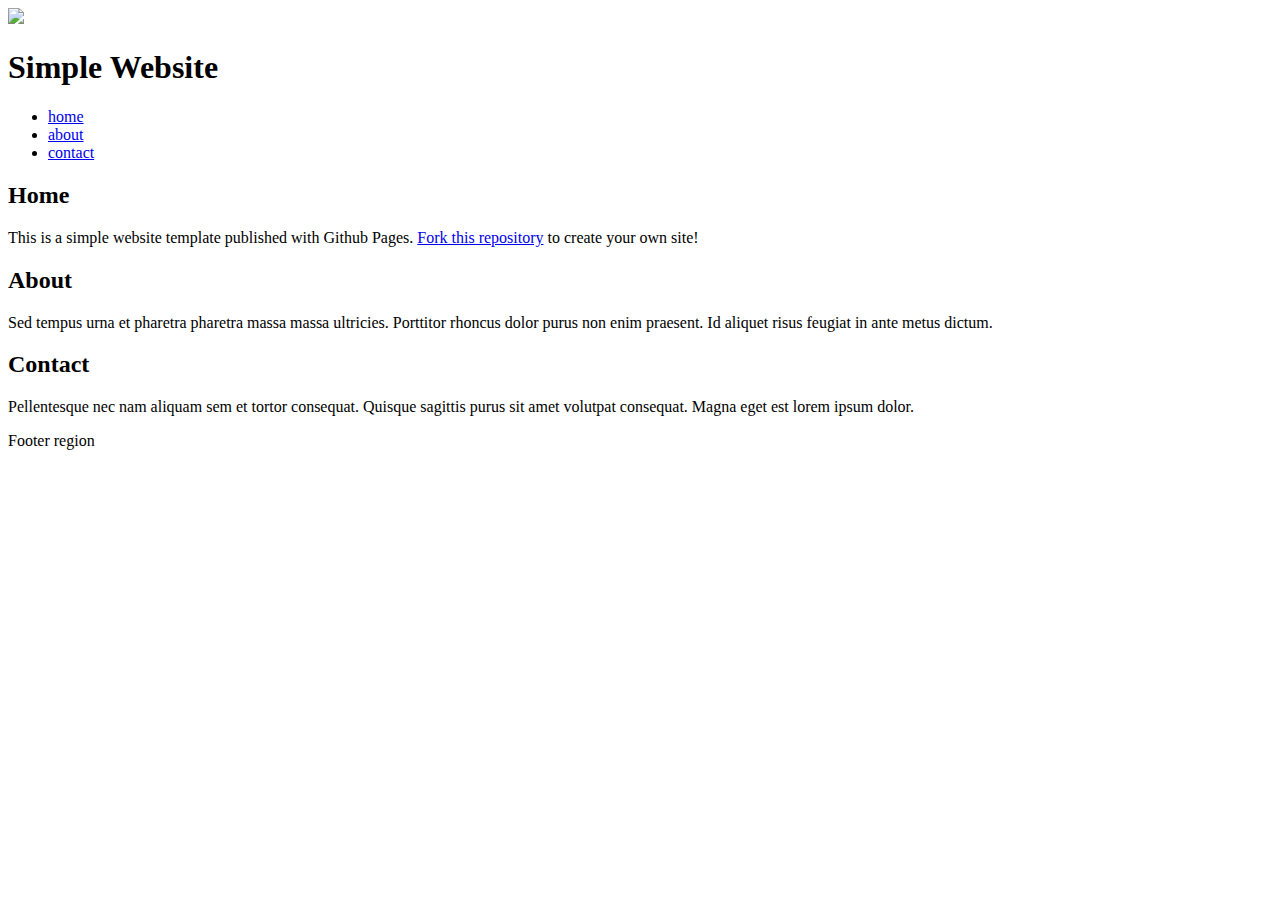
==== index.html @ 4c0a1387 "Update index.html" ====
<!doctype html>
<html>
  <head>
    <!-- Page setup -->
    <meta charset="utf-8">
    <title>Hello</title>
    <meta name="description" content="A brief description of your site for search engines">
    <meta name="author" content="Information about the author here">
    <meta name="viewport" content="width=device-width, initial-scale=1, maximum-scale=1, user-scalable=no"/>
    <link rel="icon" type="image/png" href="favicon.png">
  
    <!-- Stylesheets -->
    <!-- Reset default styles and add support for google fonts -->
    <link href="https://cdnjs.cloudflare.com/ajax/libs/normalize/8.0.1/normalize.min.css" rel="stylesheet" type="text/css" />
    <link href="http://fonts.googleapis.com/css?family=Roboto" rel="stylesheet" type="text/css" />
   
    <!-- Custom styles -->
    <link href="style.css" rel="stylesheet" type="text/css" />

    <!-- jQuery -->
    <script src="https://code.jquery.com/jquery-3.4.1.min.js" integrity="sha256-CSXorXvZcTkaix6Yvo6HppcZGetbYMGWSFlBw8HfCJo=" crossorigin="anonymous"></script>    

    <!-- Want to add Bootstrap? -->
    <!-- Visit: https://getbootstrap.com/docs/4.3/getting-started/introduction/ -->
    
  </head>
  
  <body>

    <header id="header">
      <img src="logo.jpg">
      <h1>Simple Website</h1>
      
      <!-- Menu link fragment #id should match a div id. Example: <a href="#home"> links to <div id="home"></div>  -->
      <ul class="main-menu">
        <li><a href="#home">home</a></li>
        <li><a href="#about">about</a></li>
        <li><a href="#contact">contact</a></li>
      </ul>                 
    </header>
   
    <div id="container">
      <div class="inner">
        <div id="content"> 
          
          <div id="home" class="content-region hide">
            <h2>Home</h2>
            <p>
              This is a simple website template published with Github Pages. <a href="https://github.com/cpl-makerlab/simple-website-template">Fork this repository</a> to create your own site!
            </p>
          </div>
          
          <div id="about" class="content-region hide">
            <h2>About</h2>
            <p>
              Sed tempus urna et pharetra pharetra massa massa ultricies. Porttitor rhoncus dolor purus non enim praesent. Id aliquet risus feugiat in ante metus dictum. 
            </p>
          </div>
          
          <div id="contact" class="content-region hide">
            <h2>Contact</h2>
            <p>
              Pellentesque nec nam aliquam sem et tortor consequat. Quisque sagittis purus sit amet volutpat consequat. Magna eget est lorem ipsum dolor. 
            </p>
          </div>
          
        </div>
      </div>
    </div>

    <footer>  
      Footer region
    </footer>
    
    <!-- Load additional JS scripts here -->
    <script type="text/javascript" src="script.js"></script>
    
  </body>
</html>
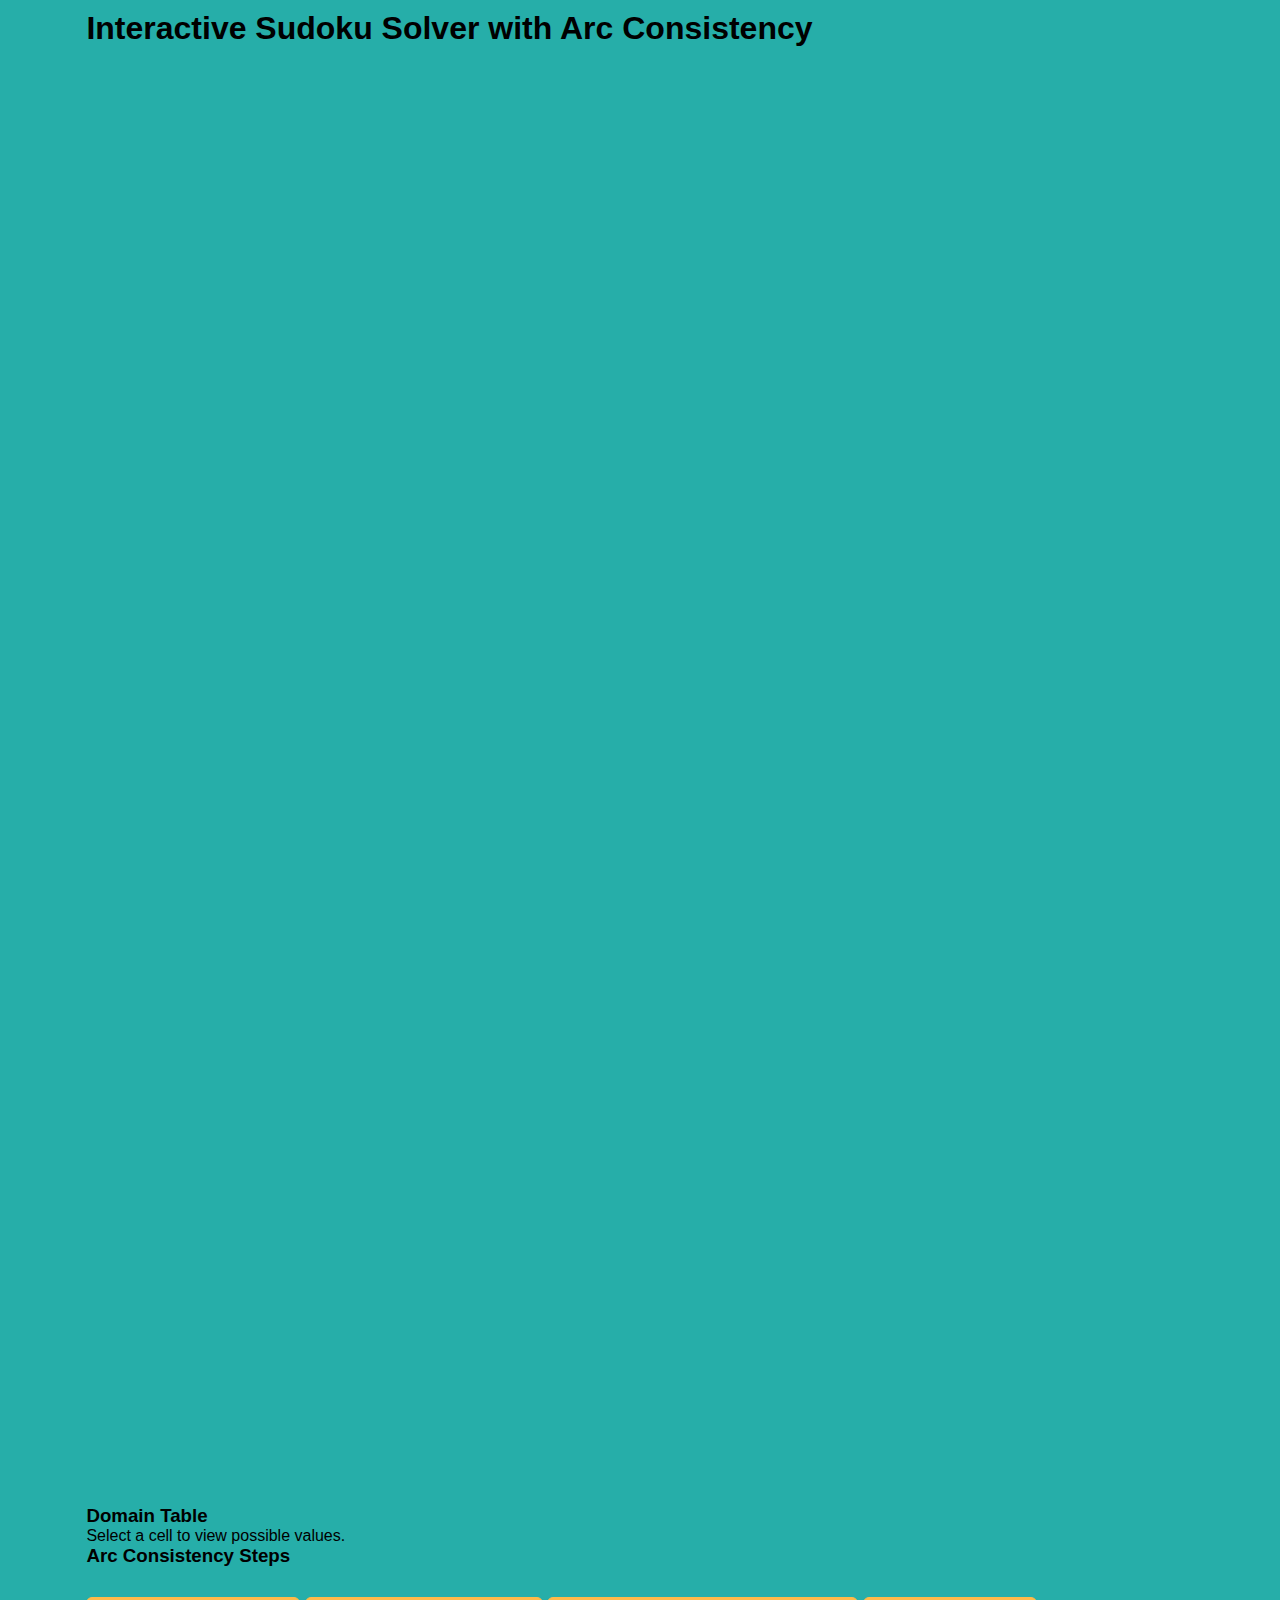
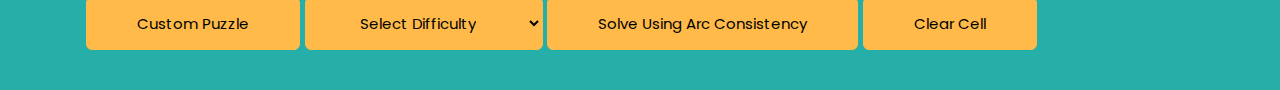
==== commit 17990aaf: "Update index.html" ====
--- a/index.html
+++ b/index.html
@@ -1,79 +1,39 @@
-<!doctype html>
-<html>
-  <head>
-    <!-- Page setup -->
-    <meta charset="utf-8">
-    <title>Hello</title>
-    <meta name="description" content="A brief description of your site for search engines">
-    <meta name="author" content="Information about the author here">
-    <meta name="viewport" content="width=device-width, initial-scale=1, maximum-scale=1, user-scalable=no"/>
-    <link rel="icon" type="image/png" href="favicon.png">
-  
-    <!-- Stylesheets -->
-    <!-- Reset default styles and add support for google fonts -->
-    <link href="https://cdnjs.cloudflare.com/ajax/libs/normalize/8.0.1/normalize.min.css" rel="stylesheet" type="text/css" />
-    <link href="http://fonts.googleapis.com/css?family=Roboto" rel="stylesheet" type="text/css" />
-   
-    <!-- Custom styles -->
-    <link href="style.css" rel="stylesheet" type="text/css" />
-
-    <!-- jQuery -->
-    <script src="https://code.jquery.com/jquery-3.4.1.min.js" integrity="sha256-CSXorXvZcTkaix6Yvo6HppcZGetbYMGWSFlBw8HfCJo=" crossorigin="anonymous"></script>    
-
-    <!-- Want to add Bootstrap? -->
-    <!-- Visit: https://getbootstrap.com/docs/4.3/getting-started/introduction/ -->
-    
-  </head>
-  
-  <body>
-
-    <header id="header">
-      <img src="logo.jpg">
-      <h1>Simple Website</h1>
-      
-      <!-- Menu link fragment #id should match a div id. Example: <a href="#home"> links to <div id="home"></div>  -->
-      <ul class="main-menu">
-        <li><a href="#home">home</a></li>
-        <li><a href="#about">about</a></li>
-        <li><a href="#contact">contact</a></li>
-      </ul>                 
-    </header>
-   
-    <div id="container">
-      <div class="inner">
-        <div id="content"> 
-          
-          <div id="home" class="content-region hide">
-            <h2>Home</h2>
-            <p>
-              This is a simple website template published with Github Pages. <a href="https://github.com/cpl-makerlab/simple-website-template">Fork this repository</a> to create your own site!
-            </p>
+<!DOCTYPE html>
+<html lang="en">
+<head>
+    <meta charset="UTF-8">
+    <meta name="viewport" content="width=device-width, initial-scale=1.0">
+    <title>Interactive Sudoku Solver</title>
+    <link rel="stylesheet" href="style.css">
+</head>
+<body>
+    <div class="container">
+        <h1>Interactive Sudoku Solver with Arc Consistency</h1>
+        <div class="sudoku-container">
+            <div id="sudokuBoard" class="sudoku-board"></div>
+            <div class="domain-table">
+                <h3>Domain Table</h3>
+                <div id="domainTable">Select a cell to view possible values.</div>
+            </div>
+            <div id="logColumn" class="log-column">
+              <h3>Arc Consistency Steps</h3>
+              <div id="logSteps"></div>
           </div>
-          
-          <div id="about" class="content-region hide">
-            <h2>About</h2>
-            <p>
-              Sed tempus urna et pharetra pharetra massa massa ultricies. Porttitor rhoncus dolor purus non enim praesent. Id aliquet risus feugiat in ante metus dictum. 
-            </p>
-          </div>
-          
-          <div id="contact" class="content-region hide">
-            <h2>Contact</h2>
-            <p>
-              Pellentesque nec nam aliquam sem et tortor consequat. Quisque sagittis purus sit amet volutpat consequat. Magna eget est lorem ipsum dolor. 
-            </p>
-          </div>
-          
         </div>
-      </div>
+        <div class="controls">
+            <button onclick="generatePuzzle('custom')" class="btn">Custom Puzzle</button>
+            <select id="difficultySelect" class="btn" onchange="generatePuzzle(this.value)">
+                <option value="default">Select Difficulty</option>
+                <option value="very_easy">Very Easy</option>
+                <option value="easy">Easy</option>
+                <option value="medium">Medium</option>
+                <option value="hard">Hard</option>
+                <option value="hell">Hell Mode</option>
+            </select>
+            <button class="btn" onclick="applyArcConsistencyToSolve()">Solve Using Arc Consistency</button>
+            <button id="clearCellButton" class="btn" onclick="clearSelectedCell()">Clear Cell</button>
+        </div>
     </div>
-
-    <footer>  
-      Footer region
-    </footer>
-    
-    <!-- Load additional JS scripts here -->
-    <script type="text/javascript" src="script.js"></script>
-    
-  </body>
+    <script src="script.js"></script>
+</body>
 </html>
--- a/style.css
+++ b/style.css
@@ -0,0 +1,276 @@
+@import url('https://fonts.googleapis.com/css2?family=Montserrat&family=Poppins&display=swap');
+@import url('https://fonts.googleapis.com/css2?family=Pacifico&display=swap');
+@import url('https://fonts.googleapis.com/css2?family=Poppins&display=swap');
+@import url('https://fonts.googleapis.com/css2?family=Poppins:ital,wght@0,500;1,400&display=swap');
+*{
+    margin: 0;
+    padding: 0;
+    font-family: sans-serif;
+    box-sizing: border-box;
+}
+html{
+    scroll-behavior: smooth;
+}
+body{
+    background: #26aea9;
+    position: relative;
+}
+#header{
+    width: 100%;
+    height: 100vh;
+    background-image: url(edit.jpg);
+    background-size: cover;
+    background-position: center top;
+}
+.logo{
+    font-family: 'Pacifico';
+    text-align: left;
+    font-size: 40px;
+    color: #20a39e;
+}
+.container a{
+    text-decoration: none;
+}
+.container{
+    padding: 10px 6.75%;
+}
+nav{
+    display: flex;
+    justify-content: space-between;
+    flex-wrap: wrap;
+}
+nav ul li{
+    display: inline-block;
+    list-style: none;
+    margin: 10px 20px;
+    
+}
+nav ul li a{
+    color: #20a39e;
+    text-decoration: none;
+    font-size: 19px;
+    font-family: 'Montserrat',sans-serif;
+    transition: .25s ease;
+}
+nav ul li:hover a:hover {
+    color: #ffba49;
+    box-shadow: 0 2px 0 0 currentcolor;
+  }
+.header-text{
+    margin-top: 20%;
+    font-size: 20px;
+  }
+.header-text h1{
+    font-size: 60px;
+    margin-top: 20px;
+    font-family: "Montserrat",sans-serif;
+}
+.header-text h1 span{
+    color:#20a39e;
+    font-family: "Montserrat",sans-serif; 
+}
+#block{
+    text-align: center;
+    font-size: 25px;
+    padding: 40px 10%;
+    margin: 20px;
+}
+.text{
+    font-family:'Montserrat';
+    color: black;
+}
+/*----------about---------*/
+/*style="width: 540px; height: 700px;*/
+#about{
+    padding: 80px 0;
+    color: #ffba49;
+    background-color: rgb(217, 232,200);
+}
+.row{
+    display: flex;
+    flex-wrap: wrap;
+    justify-content: space-between;
+}
+.col1{
+    flex-basis: 15%;
+    padding-left: 30px;
+}
+.col1 img{
+    width: 100%;
+    border-radius: 25px;
+}
+.col2{
+    flex-basis: 50%;
+    padding-right: 50px;
+}
+.sub-title{
+    font-family: "Poppins";
+    font-size: 50px;
+    font-weight: 600;
+    color: black;
+    margin-bottom: 25px;
+
+}
+.info{
+    font-size: 25px;
+    color: black;
+    font-family: "Poppins";
+    margin-bottom: 20px;
+}
+.heading{
+    font-size: 35px;
+    color: black;
+    font-family: "Poppins";
+    font-weight: 600;
+    margin-bottom: 25px;
+}
+
+/*----------contact---------*/
+#contact{
+    padding: 40px 10%;
+    margin: 20px;
+}
+.subtitle{
+    font-size: 50px;
+    font-family: "Poppins";
+
+}
+.left{
+    flex-basis: 35%;
+}
+.right{
+    flex-basis: 60%;    
+}
+.left p {
+    font-size: 15px;
+    font-family: "Poppins";
+    margin-top: 30px;
+}
+.left p i{
+    color: #ffba49;
+    font-size: 25px;
+    margin-right: 15px;
+
+
+}
+.social{
+    margin-top: 30px;
+}
+.social a{
+    text-decoration: none;
+    font-size: 30px;
+    color: black;
+    margin-right: 15px;
+    display: inline-block;
+    transition: transform 0.5s;
+
+}
+.social a:hover{
+    color: #ffba49;
+    transform: translateY(-10px);
+}
+
+.btn{
+    display: block;
+    margin: 30px auto;
+    width: fit-content;
+    border: 1px solid #ffba49 ;
+    padding: 14px 50px;
+    border-radius: 6px;
+    text-decoration: none;
+    color: black;
+    transition: background 0.25s;
+    display: inline-block;
+    background-color: #ffba49;
+    font-family: "Poppins";
+    font-size: 15px;
+    transition: transform 0.5s;
+}
+.btn:hover{
+    transform: translateY(-8px);
+}
+
+.right form{
+    width: 100%;
+}
+form input, form textarea{
+    width: 100%;
+    border: 0;
+    outline: none;
+    background:rgb(217, 232,200);
+    padding: 15px;
+    margin: 15px 0;
+    color: black;
+    font-size: 20px;
+    border-radius: 6px;
+    font-family: "Poppins";
+}
+form .btn{
+    margin-top: 20px;
+    cursor: pointer;
+
+}
+#copyright{
+    width: 100%;
+    text-align: center;
+    padding: 20px 0;
+    background-color: rgb(217, 232,200);
+    margin-top: 20px;
+    bottom: 0;
+    left: 0;
+    z-index: 999;
+}
+#msg{
+   color: #ffba49; 
+   display: block;
+   margin-top: -15px;
+   font-family: "Poppins";
+   font-size: medium;
+}
+#return-to-top {
+    position: fixed;
+    bottom: 20px;
+    right: 20px;
+    background: rgb(0, 0, 0);
+    background: rgba(0, 0, 0, 0.7);
+    width: 50px;
+    height: 50px;
+    display: block;
+    text-decoration: none;
+    -webkit-border-radius: 35px;
+    -moz-border-radius: 35px;
+    border-radius: 35px;
+    display: none;
+    -webkit-transition: all 0.3s linear;
+    -moz-transition: all 0.3s ease;
+    -ms-transition: all 0.3s ease;
+    -o-transition: all 0.3s ease;
+    transition: all 0.3s ease;
+}
+#return-to-top i {
+    color: #fff;
+    margin: 0;
+    position: relative;
+    left: 16px;
+    top: 13px;
+    font-size: 19px;
+    -webkit-transition: all 0.3s ease;
+    -moz-transition: all 0.3s ease;
+    -ms-transition: all 0.3s ease;
+    -o-transition: all 0.3s ease;
+    transition: all 0.3s ease;
+}
+#return-to-top:hover {
+    background: rgba(0, 0, 0, 0.9);
+}
+#return-to-top:hover i {
+    color: #fff;
+    top: 5px;
+}
+
+/*-----------projects page----------*/
+.sub-header{
+    width: 100%;
+    height: 100vh;
+    background-color: rgb(217, 232,200);
+}
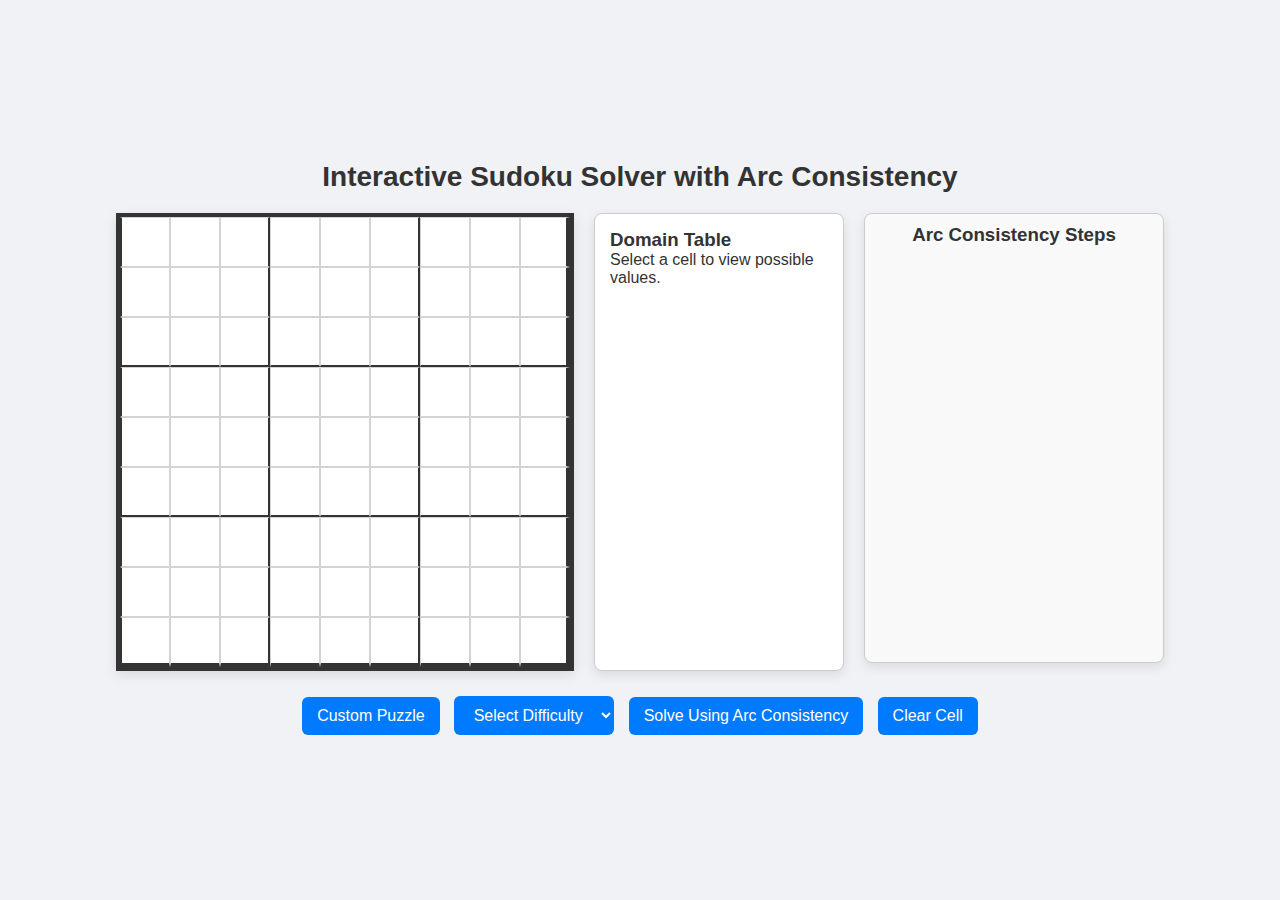
==== commit 0588639a: "Update index.html" ====
--- a/index.html
+++ b/index.html
@@ -28,7 +28,7 @@
                 <option value="easy">Easy</option>
                 <option value="medium">Medium</option>
                 <option value="hard">Hard</option>
-                <option value="hell">Hell Mode</option>
+                <option value="hell">Hell</option>
             </select>
             <button class="btn" onclick="applyArcConsistencyToSolve()">Solve Using Arc Consistency</button>
             <button id="clearCellButton" class="btn" onclick="clearSelectedCell()">Clear Cell</button>
--- a/style.css
+++ b/style.css
@@ -1,276 +1,206 @@
-@import url('https://fonts.googleapis.com/css2?family=Montserrat&family=Poppins&display=swap');
-@import url('https://fonts.googleapis.com/css2?family=Pacifico&display=swap');
-@import url('https://fonts.googleapis.com/css2?family=Poppins&display=swap');
-@import url('https://fonts.googleapis.com/css2?family=Poppins:ital,wght@0,500;1,400&display=swap');
-*{
-    margin: 0;
-    padding: 0;
-    font-family: sans-serif;
-    box-sizing: border-box;
-}
-html{
-    scroll-behavior: smooth;
-}
-body{
-    background: #26aea9;
-    position: relative;
-}
-#header{
-    width: 100%;
-    height: 100vh;
-    background-image: url(edit.jpg);
-    background-size: cover;
-    background-position: center top;
-}
-.logo{
-    font-family: 'Pacifico';
-    text-align: left;
-    font-size: 40px;
-    color: #20a39e;
-}
-.container a{
-    text-decoration: none;
-}
-.container{
-    padding: 10px 6.75%;
-}
-nav{
-    display: flex;
-    justify-content: space-between;
-    flex-wrap: wrap;
-}
-nav ul li{
-    display: inline-block;
-    list-style: none;
-    margin: 10px 20px;
-    
-}
-nav ul li a{
-    color: #20a39e;
-    text-decoration: none;
-    font-size: 19px;
-    font-family: 'Montserrat',sans-serif;
-    transition: .25s ease;
-}
-nav ul li:hover a:hover {
-    color: #ffba49;
-    box-shadow: 0 2px 0 0 currentcolor;
-  }
-.header-text{
-    margin-top: 20%;
-    font-size: 20px;
-  }
-.header-text h1{
-    font-size: 60px;
-    margin-top: 20px;
-    font-family: "Montserrat",sans-serif;
-}
-.header-text h1 span{
-    color:#20a39e;
-    font-family: "Montserrat",sans-serif; 
-}
-#block{
-    text-align: center;
-    font-size: 25px;
-    padding: 40px 10%;
-    margin: 20px;
-}
-.text{
-    font-family:'Montserrat';
-    color: black;
-}
-/*----------about---------*/
-/*style="width: 540px; height: 700px;*/
-#about{
-    padding: 80px 0;
-    color: #ffba49;
-    background-color: rgb(217, 232,200);
-}
-.row{
-    display: flex;
-    flex-wrap: wrap;
-    justify-content: space-between;
-}
-.col1{
-    flex-basis: 15%;
-    padding-left: 30px;
-}
-.col1 img{
-    width: 100%;
-    border-radius: 25px;
-}
-.col2{
-    flex-basis: 50%;
-    padding-right: 50px;
-}
-.sub-title{
-    font-family: "Poppins";
-    font-size: 50px;
-    font-weight: 600;
-    color: black;
-    margin-bottom: 25px;
-
-}
-.info{
-    font-size: 25px;
-    color: black;
-    font-family: "Poppins";
-    margin-bottom: 20px;
-}
-.heading{
-    font-size: 35px;
-    color: black;
-    font-family: "Poppins";
-    font-weight: 600;
-    margin-bottom: 25px;
-}
-
-/*----------contact---------*/
-#contact{
-    padding: 40px 10%;
-    margin: 20px;
-}
-.subtitle{
-    font-size: 50px;
-    font-family: "Poppins";
-
-}
-.left{
-    flex-basis: 35%;
-}
-.right{
-    flex-basis: 60%;    
-}
-.left p {
-    font-size: 15px;
-    font-family: "Poppins";
-    margin-top: 30px;
-}
-.left p i{
-    color: #ffba49;
-    font-size: 25px;
-    margin-right: 15px;
-
-
-}
-.social{
-    margin-top: 30px;
-}
-.social a{
-    text-decoration: none;
-    font-size: 30px;
-    color: black;
-    margin-right: 15px;
-    display: inline-block;
-    transition: transform 0.5s;
-
-}
-.social a:hover{
-    color: #ffba49;
-    transform: translateY(-10px);
-}
-
-.btn{
-    display: block;
-    margin: 30px auto;
-    width: fit-content;
-    border: 1px solid #ffba49 ;
-    padding: 14px 50px;
-    border-radius: 6px;
-    text-decoration: none;
-    color: black;
-    transition: background 0.25s;
-    display: inline-block;
-    background-color: #ffba49;
-    font-family: "Poppins";
-    font-size: 15px;
-    transition: transform 0.5s;
-}
-.btn:hover{
-    transform: translateY(-8px);
-}
-
-.right form{
-    width: 100%;
-}
-form input, form textarea{
-    width: 100%;
-    border: 0;
-    outline: none;
-    background:rgb(217, 232,200);
-    padding: 15px;
-    margin: 15px 0;
-    color: black;
-    font-size: 20px;
-    border-radius: 6px;
-    font-family: "Poppins";
-}
-form .btn{
-    margin-top: 20px;
-    cursor: pointer;
-
-}
-#copyright{
-    width: 100%;
-    text-align: center;
-    padding: 20px 0;
-    background-color: rgb(217, 232,200);
-    margin-top: 20px;
-    bottom: 0;
-    left: 0;
-    z-index: 999;
-}
-#msg{
-   color: #ffba49; 
-   display: block;
-   margin-top: -15px;
-   font-family: "Poppins";
-   font-size: medium;
-}
-#return-to-top {
-    position: fixed;
-    bottom: 20px;
-    right: 20px;
-    background: rgb(0, 0, 0);
-    background: rgba(0, 0, 0, 0.7);
-    width: 50px;
-    height: 50px;
-    display: block;
-    text-decoration: none;
-    -webkit-border-radius: 35px;
-    -moz-border-radius: 35px;
-    border-radius: 35px;
-    display: none;
-    -webkit-transition: all 0.3s linear;
-    -moz-transition: all 0.3s ease;
-    -ms-transition: all 0.3s ease;
-    -o-transition: all 0.3s ease;
-    transition: all 0.3s ease;
-}
-#return-to-top i {
-    color: #fff;
-    margin: 0;
-    position: relative;
-    left: 16px;
-    top: 13px;
-    font-size: 19px;
-    -webkit-transition: all 0.3s ease;
-    -moz-transition: all 0.3s ease;
-    -ms-transition: all 0.3s ease;
-    -o-transition: all 0.3s ease;
-    transition: all 0.3s ease;
-}
-#return-to-top:hover {
-    background: rgba(0, 0, 0, 0.9);
-}
-#return-to-top:hover i {
-    color: #fff;
-    top: 5px;
-}
-
-/*-----------projects page----------*/
-.sub-header{
-    width: 100%;
-    height: 100vh;
-    background-color: rgb(217, 232,200);
-}
+/* Reset basic styles for a cleaner look */
+* {
+  box-sizing: border-box;
+  margin: 0;
+  padding: 0;
+}
+
+body {
+  font-family: 'Trebuchet MS', 'Lucida Sans Unicode', 'Lucida Grande', 'Lucida Sans', Arial, sans-serif;
+  display: flex;
+  justify-content: center;
+  align-items: center;
+  min-height: 100vh;
+  background-color: #f0f2f5; /* Light gray for a modern look */
+  color: #333;
+}
+
+.container {
+  text-align: center;
+  max-width: 2000px;
+  width: 100%;
+  padding: 20px;
+}
+
+h1 {
+  font-size: 28px;
+  color: #333;
+  margin-bottom: 20px;
+}
+
+.sudoku-container {
+  display: flex;
+  justify-content: center;
+  gap: 20px;
+  margin-top: 20px;
+}
+
+.sudoku-board {
+  display: grid;
+  grid-template-columns: repeat(9, 50px);
+  grid-template-rows: repeat(9, 50px);
+  gap: 0;
+  border: 4px solid #333; /* Outer border */
+  box-shadow: 0 4px 12px rgba(0, 0, 0, 0.1);
+  background-color: #ffffff;
+}
+
+.cell {
+  width: 50px;
+  height: 50px;
+  display: flex;
+  align-items: center;
+  justify-content: center;
+  font-size: 20px;
+  font-weight: bold;
+  border: 1px solid #d3d3d3; /* Light border for each cell */
+  cursor: pointer;
+  background-color: #ffffff;
+  position: relative;
+  transition: background-color 0.2s;
+}
+
+/* Add thicker borders for each 3x3 subgrid */
+.cell:nth-child(3n+1):nth-of-type(1),
+.cell:nth-child(3n+1):nth-of-type(10),
+.cell:nth-child(3n+1):nth-of-type(19),
+.cell:nth-child(3n+1):nth-of-type(28),
+.cell:nth-child(3n+1):nth-of-type(37),
+.cell:nth-child(3n+1):nth-of-type(46),
+.cell:nth-child(3n+1):nth-of-type(55),
+.cell:nth-child(3n+1):nth-of-type(64),
+.cell:nth-child(3n+1):nth-of-type(73) {
+  border-left: 2px solid #333;
+}
+
+.cell:nth-child(3n) {
+  border-right: 2px solid #333;
+}
+
+.cell:nth-child(n+19):nth-child(-n+27),
+.cell:nth-child(n+46):nth-child(-n+54),
+.cell:nth-child(n+73):nth-child(-n+81) {
+  border-bottom: 2px solid #333;
+}
+
+/* Additional adjustments for the rightmost and bottommost cells */
+.sudoku-board .cell:nth-child(9n) {
+  border-right: 4px solid #333; /* Outer right border */
+}
+.sudoku-board .cell:nth-last-child(-n+9) {
+  border-bottom: 4px solid #333; /* Outer bottom border */
+}
+
+
+/* Hover and selected effects */
+.cell:hover {
+  background-color: #f1faff; /* Soft blue hover effect */
+}
+
+.selected {
+  background-color: rgba(0, 123, 255, 0.2); /* Light blue background */
+  border: 2px solid #007bff; /* Blue border for clarity */
+}
+
+/* Display possible domain values below cells */
+.cell::after {
+  content: attr(data-domain);
+  position: absolute;
+  bottom: -20px;
+  left: 0;
+  width: 100%;
+  font-size: 12px;
+  color: #666;
+  text-align: center;
+  visibility: hidden;
+}
+
+.cell:hover::after {
+  visibility: visible;
+}
+
+.domain-table {
+  width: 250px;
+  padding: 15px;
+  background-color: #ffffff;
+  border: 1px solid #ccc;
+  border-radius: 8px;
+  box-shadow: 0 4px 12px rgba(0, 0, 0, 0.1);
+  text-align: left;
+}
+
+/* Button styling */
+.controls {
+  margin-top: 20px;
+}
+
+.btn {
+  padding: 10px 15px;
+  margin: 5px;
+  cursor: pointer;
+  background-color: #007bff;
+  color: #ffffff;
+  border: none;
+  border-radius: 6px;
+  font-size: 16px;
+  font-family: 'Trebuchet MS', 'Lucida Sans Unicode', 'Lucida Grande', 'Lucida Sans', Arial, sans-serif;
+  transition: background-color 0.3s, box-shadow 0.2s;
+  text-align: center;
+}
+
+.btn:hover {
+  background-color: #0056b3;
+  box-shadow: 0 4px 8px rgba(0, 0, 0, 0.2); /* Adds slight shadow on hover */
+}
+
+.tooltip {
+  position: absolute;
+  background-color: #333;
+  color: #ffffff;
+  padding: 5px 10px;
+  border-radius: 4px;
+  font-size: 12px;
+  white-space: nowrap;
+  z-index: 1000;
+  pointer-events: none;
+  box-shadow: 0 2px 4px rgba(0, 0, 0, 0.2);
+}
+
+.invalid {
+  background-color: #f8d7da;
+  color: #721c24;
+}
+
+
+.log-column {
+  width: 300px;
+  padding: 10px;
+  background-color: #f9f9f9;
+  border: 1px solid #ccc;
+  border-radius: 8px;
+  box-shadow: 0 4px 12px rgba(0, 0, 0, 0.1);
+  overflow-y: auto;
+  max-height: 450px;
+  font-family: 'Trebuchet MS', 'Lucida Sans Unicode', 'Lucida Grande', 'Lucida Sans', Arial, sans-serif;
+}
+
+.log-step {
+  background-color: #ffffff;
+  border: 1px solid #ddd;
+  border-radius: 5px;
+  margin-bottom: 10px;
+  padding: 10px;
+  font-size: 14px;
+  line-height: 1.6;
+  color: #333;
+}
+
+.log-step .step-number {
+  font-weight: bold;
+  color: #007bff;
+}
+
+.log-step .step-action {
+  color: #333;
+  margin-top: 5px;
+}
